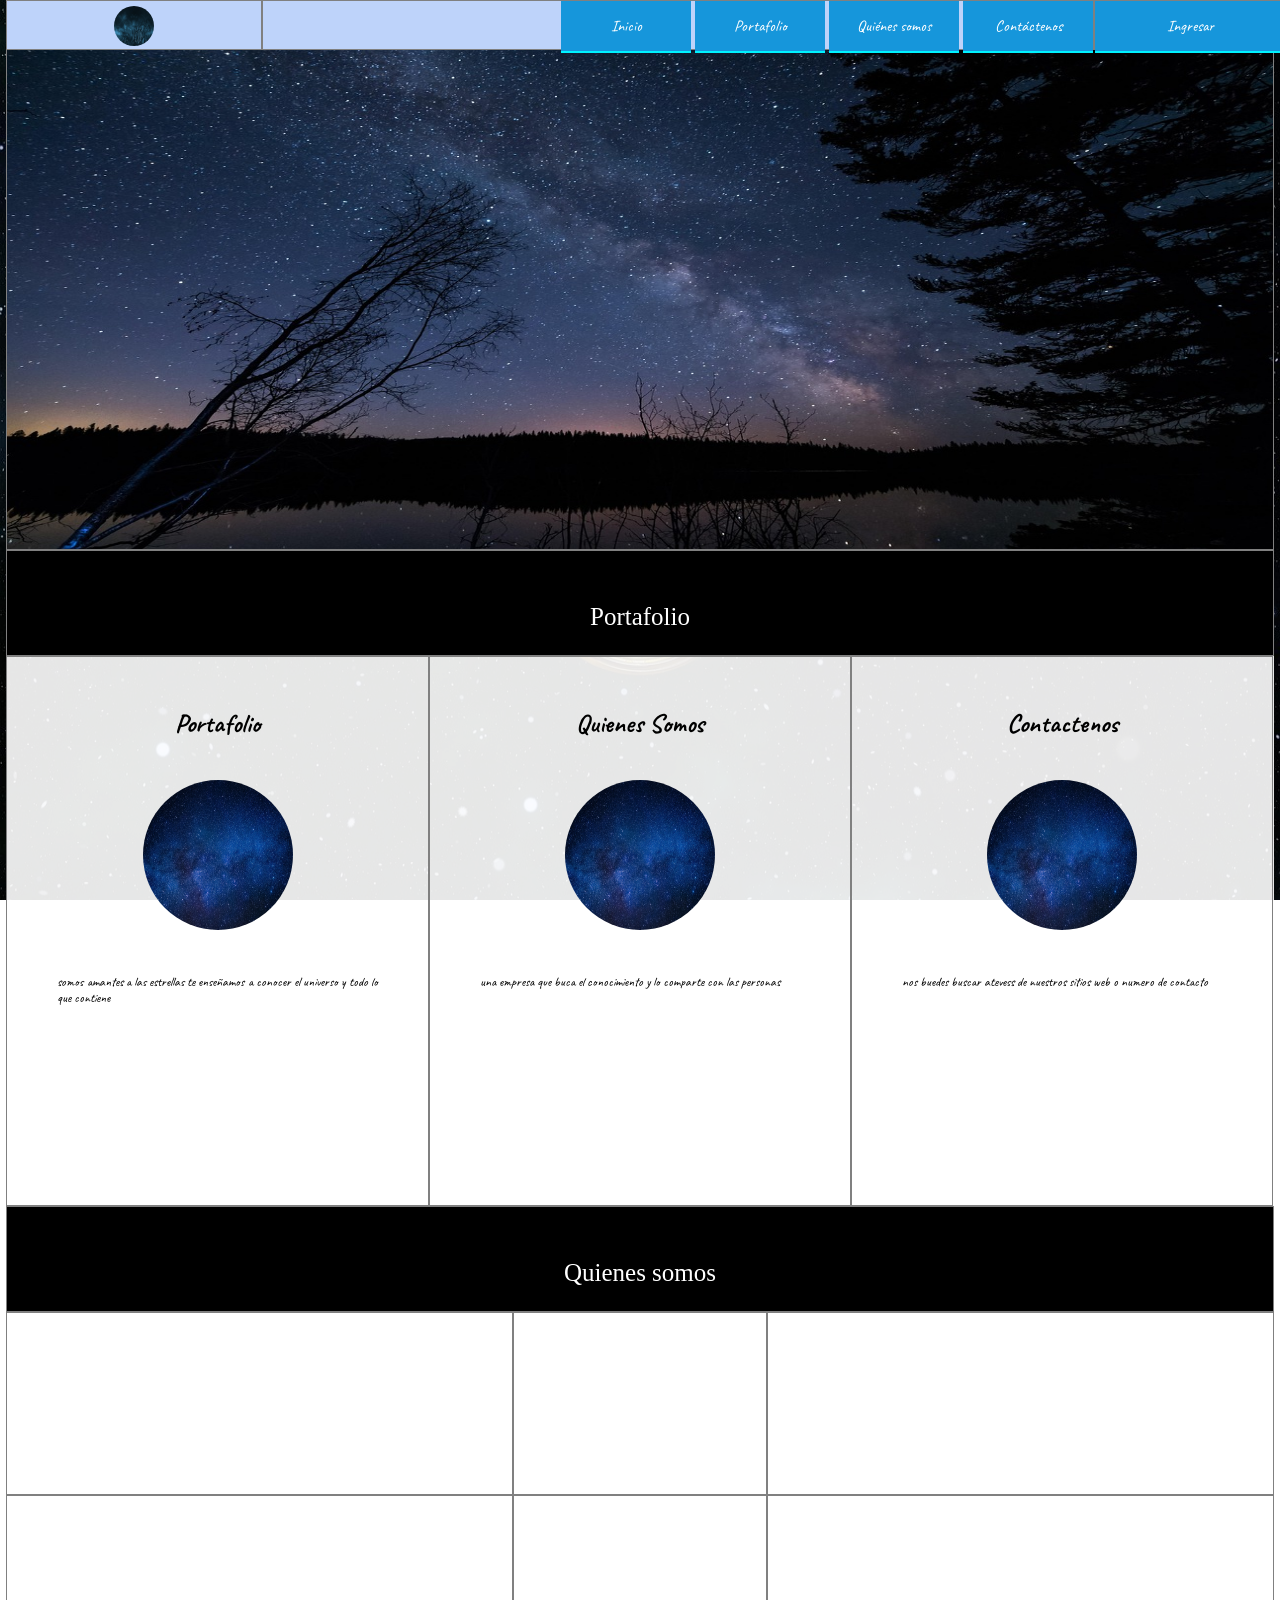
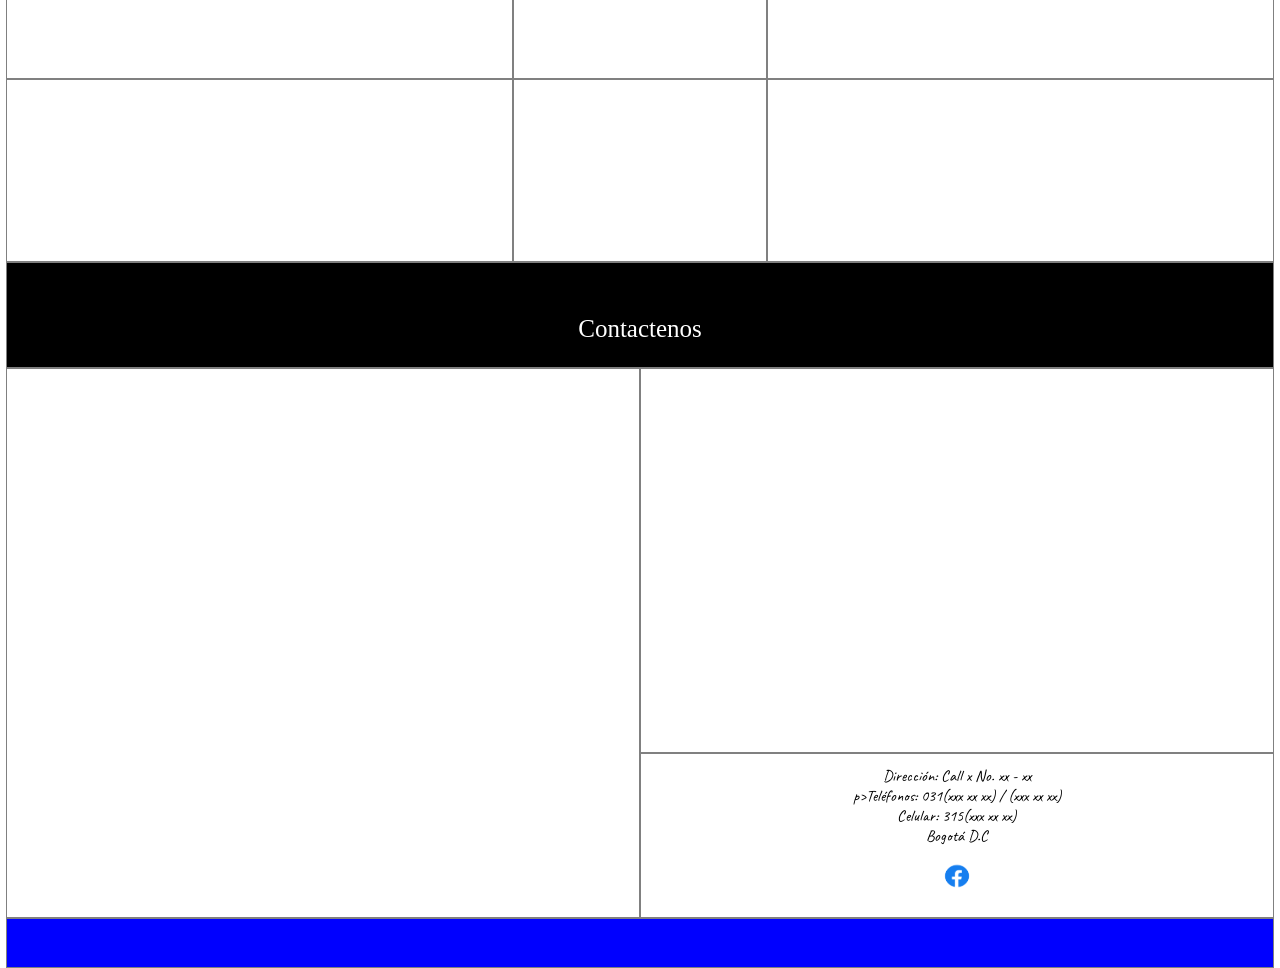
==== si/index.html @ 7c8ede42 "comit 1" ====
<!DOCTYPE html>
<html>

<head>
    <meta charset="utf-8">
    <!-- para dispositivos pequeños -->
    <meta name="viewport"
        content="width=device-width, user-scalable=no, initial-scale=1.0, maximum-scale=1.0, minimum-scale=1.0">
    <title>El cosmos </title>
    <link rel="stylesheet" type="text/css" href="../css/estilos.css">
    <link rel="shortcut icon" href="../img/logo.jpg">
</head>

<body>

    <div class="contenedor">

        <!-- Navegador -->
        <nav>
            <div class="logo borde">
                <img src="../img/logo.jpg" alt="imagen logo" title="Logo empresa">
            </div>

            <div class="navegacion borde">
                <!--se agrega como lista ul
con los elementos li que tienen enlaces-->
                <ul>
                    <li><a href="#">Inicio</a></li>
                    <li><a href="#portafoliox">Portafolio</a>
                        <ul>
                            <li><a href="">Productos</a>

                                
                                <ul>
                                    <li><a href="">Producto 1</a></li>
                                    <li><a href="">Producto 2</a></li>
                                    <li><a href="">Producto 3</a></li>
                                </ul>


                            </li>
                            <li><a href="">Servicios</a>
                                <ul>
                                    <li><a href="">Servicio 1</a></li>
                                    <li><a href="">Servicio 2</a></li>
                                    <li><a href="">Servicio 3</a></li>
                                </ul>

                            </li>
                        </ul>
                    </li>
                    <li><a href="#quienes">Quiénes somos</a></li>

                    <li><a href="#contacto">Contáctenos</a></li>
                </ul>


            </div>
            <div class="ingreso borde">

                <ul>
                    <li><a href="">Ingresar</a>
                        <ul>
                            <li><a href="">Registro</a></li>
                            <li><a href="../html/ingreso.html">Ingreso</a></li>
                        </ul>
                    </li>
                </ul>

            </div>
        </nav>

        <!-- Encabezado -->
        <header class="borde">Portafolio</header>

        <!-- Portafolio -->
        <div id="portafoliox" class="borde titulo">Portafolio</div>



        <main id="portafolio">

            <div class="div-porta borde">
                <h1>Portafolio</h1>
                <img src="../img/espacio azul.jpg" alt="amanecer" title="porta1 Empresa">
                <p>somos amantes a las estrellas te enseñamos a conocer el universo y todo lo que contiene </p>
            </div>

            <div class="div-porta borde">
                <h1>Quienes Somos</h1>
                <img src="../img/espacio azul.jpg" alt="amanecer" title="porta1 Empresa">
                <p>una empresa que buca el conocimiento y lo comparte con las personas</p>
            </div>

            <div class="div-porta borde">
                <h1>Contactenos</h1>
                <img src="../img/espacio azul.jpg" alt="amanecer" title="porta1 Empresa">
                <p> nos buedes buscar atevess de nuestros sitios web o numero de contacto</p>
            </div>

        </main>

        <!-- quienes somos -->
        <div id="quienes" class="borde titulo">Quienes somos</div>

        <section id="quienes-somos">

            <div class="fila">
                <div class="col-ext borde"></div>
                <div class="col-cen borde"></div>
                <div class="col-ext borde"></div>
            </div>

            <div class="fila">
                <div class="col-ext borde"></div>
                <div class="col-cen borde"></div>
                <div class="col-ext borde"></div>
            </div>

            <div class="fila">
                <div class="col-ext borde"></div>
                <div class="col-cen borde"></div>
                <div class="col-ext borde"></div>
            </div>

        </section>

        <!-- contactenos -->
        <div id="contacto" class="borde titulo">Contactenos</div>

        <section id="contactenos">

            <div class="div-contacto borde"></div>

            <div class="div-contacto">
                <!--mapa de google-->
                <div class="div-arr borde">
                    <iframe src="https://www.google.com/maps/embed?pb=!1m18!1m12!1m3!1d3976.875090082974!2d-
74.09419858523803!3d4.616362296646405!2m3!1f0!2f0!3f0!3m2!1i1024!2i768!4f13.1!3m3!1m2!1s0x8e3

f996f784e82a1%3A0xde1500803ab6185c!2sSENA%20Centro%20de%20Dise%C3%B1o%20y%20Metrolog%C3%ADa!5

e0!3m2!1ses-419!2sco!4v1655349713811!5m2!1ses-419!2sco" allowfullscreen="" loading="lazy"
                        referrerpolicy="no-referrer-when-downgrade"></iframe>


                </div>
                <!-- información de la empresa -->
                <div class="div-aba borde">
                    <p class="direccion">Dirección: Call x No. xx - xx</p>
                    p>Teléfonos: 031(xxx xx xx) / (xxx xx xx)</p>
                    <p>Celular: 315(xxx xx xx)</p>
                    <p>Bogotá D.C</p>
                    <a href="../img/facebok logo.png" target="_blank"><img class="facebook"
                            src="../img/facebok logo.png"></a>






                </div>
            </div>

        </section>

        <!-- pie de página -->
        <footer class="borde"></footer>

    </div>

</body>

</html>
---- css/estilos.css ----
@import url('https://fonts.googleapis.com/css2?family=Caveat:wght@400..700&family=Faster+One&family=Jura:wght@300..700&family=UnifrakturMaguntia&display=swap');
@import url('https://fonts.googleapis.com/css2?family=Caveat:wght@400..700&family=Jura:wght@300..700&family=UnifrakturMaguntia&display=swap');
*{
box-sizing: border-box;
/*controlar dimensiones sin que se vean afectadas
por el border o por el padding*/
margin:0;
padding: 0;
}
/*clases especiales*/
.borde{
border:1px solid gray;
}
.titulo{
width: 100%;
height: 50px;
  font-family: "Caveat", cursive;
  font-optical-sizing: auto;
  font-weight: weight;
  font-style: normal;
}

/*contenedor para pantallas grandes*/
.contenedor{
width: 99%;
max-width: 1280px;
margin:auto; /*quede centrado*/
}
/*navegador*/
nav{
width: 100%;
height: 50px;
position: fixed;
max-width: 1280px;
}
/*La suma da 100=65+15+20*/
.logo{
width: 20%;
height: 100%;
float: left;
}
.navegacion{

width: 65%;
height: 100%;
float: left;
}
.ingreso{
width: 15%;
height: 100%;
float: left;
}
/*niveles de navegación*/
/*nivel 0*/
nav ul{
  list-style: none;/*para quitar viñetas*/
  text-align: right;/*el elemento ul se desplaza a la derecha*/
}
nav ul li{
  /*
  display:inline-block;/*Dejar los elementos de forma horizontal*/
  width: 130px;/*tamaño definido para todas las opciones (los elementos li)*/
  /*se agrega el mismo color a todos los elementos de la
barra de navegación*/
background-color: #1696db;
}
/*Para que los elementos ocultos cuando pase el mouse, muestre
los elementos ul*/
nav ul li:hover>ul{
display: block;
}
/*Para que los subítems queden como lo esperado*/
nav .navegacion>ul>li{
/*quiere decir que solo las etiquetas que estan directamente relacionadas
con la clase navegación y solo las li van a tener dichas propuedades*/
/*Se agrega el display*/
display:inline-block;
}
/*Para que el elemento <li> complete el contenedor*/
nav .ingreso ul li{
width: 100%;
}
nav ul li a{
  display:block; /*para poder colocarle un margin o un padding
al elemento <a>*/
text-decoration: none;/*quitar el subrayado del link del anchor <a>*/
color: #ffffff;
padding: 15px 2px; /*Recuerde que es arriba(15px)-derecha(2px)-abajo(15)-izquierda(2)*/
text-align: center;
border-bottom: 2px solid #00f2ff;/*borde inferior al elemento <a>*/
}
/*Recuerde hover es una pseudo-clase
el proposito es que algo cambie o resalte cuando pase el cursor
por descendencia el elemento <a> tendrá este efecto*/
nav ul li a:hover{
  background: rgba(81, 0, 255, 0.5);/*una opacidad mientras el puntero
pasa sobre la opcion*/
border-bottom: 2px solid rgb(0, 255, 247);
}
/*nivel 1 -primer despliegue*/
nav li ul{
  position: absolute;/*Los elemento ul
mantengan la posición*/
display: none;/*se ocultan los elementos del nivel 1*/
}
/*Para las subítems de la opción ingreso*/
nav .ingreso li ul{
width: 14%;/*Se coloca un ancho al elemento de la clase ingreso
que sea acorde a lo que se necesita*/
}
nav li ul li{
  position: relative;
}
/*nivel 2 -despligues laterales+*/
nav li ul li ul{
  left: 130px;/*desde la izquierda va a ocupar 130px*/
top:2px;/*quede un poco abajo*/
}
/*encabezado*/
header{
width: 100%;
height: 550px;
/*depende del monitor*/
background-image: url('../img/fondo-pagina.jpg');
background-size:100% 100%;
}
/*portafolio*/
/*#titulo1{
width: 100%;
height: 50px;
}*/
main#portafolio{/*tiene que estar pegado para que sepa que es de esa etiqueta
si se separa pensara que es de alguna del interior*/
width: 100%;
height: 550px;
background: rgb(255,255,255,0.9);/*transparencia 0.4*/
}
.div-porta{
width: 33.33%;
height:100%;
float: left;
}
/*quinenes-somos*/
/*#titulo2{
width: 100%;
height: 50px;
}*/
section#quienes-somos{
width: 100%;
height: 550px;
}
.fila{
width: 100%;
height: 33.33%;
}
.col-ext{
width: 40%;
height: 100%;
float: left;
}
.col-cen{
width: 20%;

height: 100%;
float: left;
}
/*contactenos*/
/*#titulo3{
width: 100%;
height: 50px;
}*/
section#contactenos{
width: 100%;
height: 550px;
}
.div-contacto{
width: 50%;
height: 100%;
float: left;
}
/*para el video*/
.div-arr iframe{
width: 100%;
height: 100%;
/*padding: 30px;/*para el vídeo*/
border: 0;
}
.div-arr{
width: 100%;
height:70%;
}
.div-aba{
width: 100%;
height:30%;
padding: 2px;
background: rgb(255,255,255,0.9);
text-align: center;
}
/*dirección contacto*/
.direccion{
margin-top: 10px;
}
/*redes sociales*/
.facebook{
width: 40px;
height:40px;
padding: 2px;
margin-top: 10px;
}
/*footer*/
footer{
width: 100%;
height: 50px;
background-color:blue;
}
/*La suma da 100=65+15+20*/
.logo{
width: 20%;
height: 100%;
float: left;
padding: 5px;/*no se pegue la imagen logo tanto al borde*/
/*aplica para la imagen y letras*/
text-align: center;
}
/*en su interior a otra caja cuando esten separados*/
.logo img{
/*width: auto;*/
/*height: 100%; de los 50px*/
width: 40px;
height: 40px;
border-radius: 50%;/*la imagen sea curva*/
/*Si se quiere rendondez total se tiene que
calcular en el ancho y alto en medida
en pixeles. Teniendo en cuenta la
altura nav 50px y padding de 5px*/
}
/*cuerpo*/
body{
background-image: url('../img/relojespacial.jpg');
background-size: 100% 100%;
background-attachment: fixed;/*la imagen se quede 
fija*/
font-family: 'Chelsea Market', cursive;
font-family: "Caveat", cursive;
  font-optical-sizing: auto;
  font-weight:weight;
  font-style:normal;
}
/*navegador*/
nav{
width: 100%;
height: 50px;
background-color: #BED3FA;
max-width: 1280px;
}
.titulo{
width: 100%;
height: 50px;
/*padding: 10px;*/
padding: 52px;
background-color: rgb(0, 0, 0);
font-family: 'Dancing Script', cursive;
color:#ffffff;
text-align: center;
/*aumentar el titulo puede ser h1 pero...*/
font-size: 25px;/*puede ser 2em*/
}
.div-porta{
width: 33.33%;
height:100%;
float: left;
text-align: center;
padding: 50px;
font-size: 13px;
}
.div-porta img{
width: 150px;
height: 150px;
margin: 40px 0px 0px 0px;
border-radius: 50%;
}
/*en div porta hay una etiqueta p que quiero este justificada*/
.div-porta p{

margin: 40px 0px 0px 0px;/*cuando hay 2 medidas afecta primero
arriba y abajo y la otra es izq y der*/
/*margin-top: 20px;*/
text-align:justify;
}
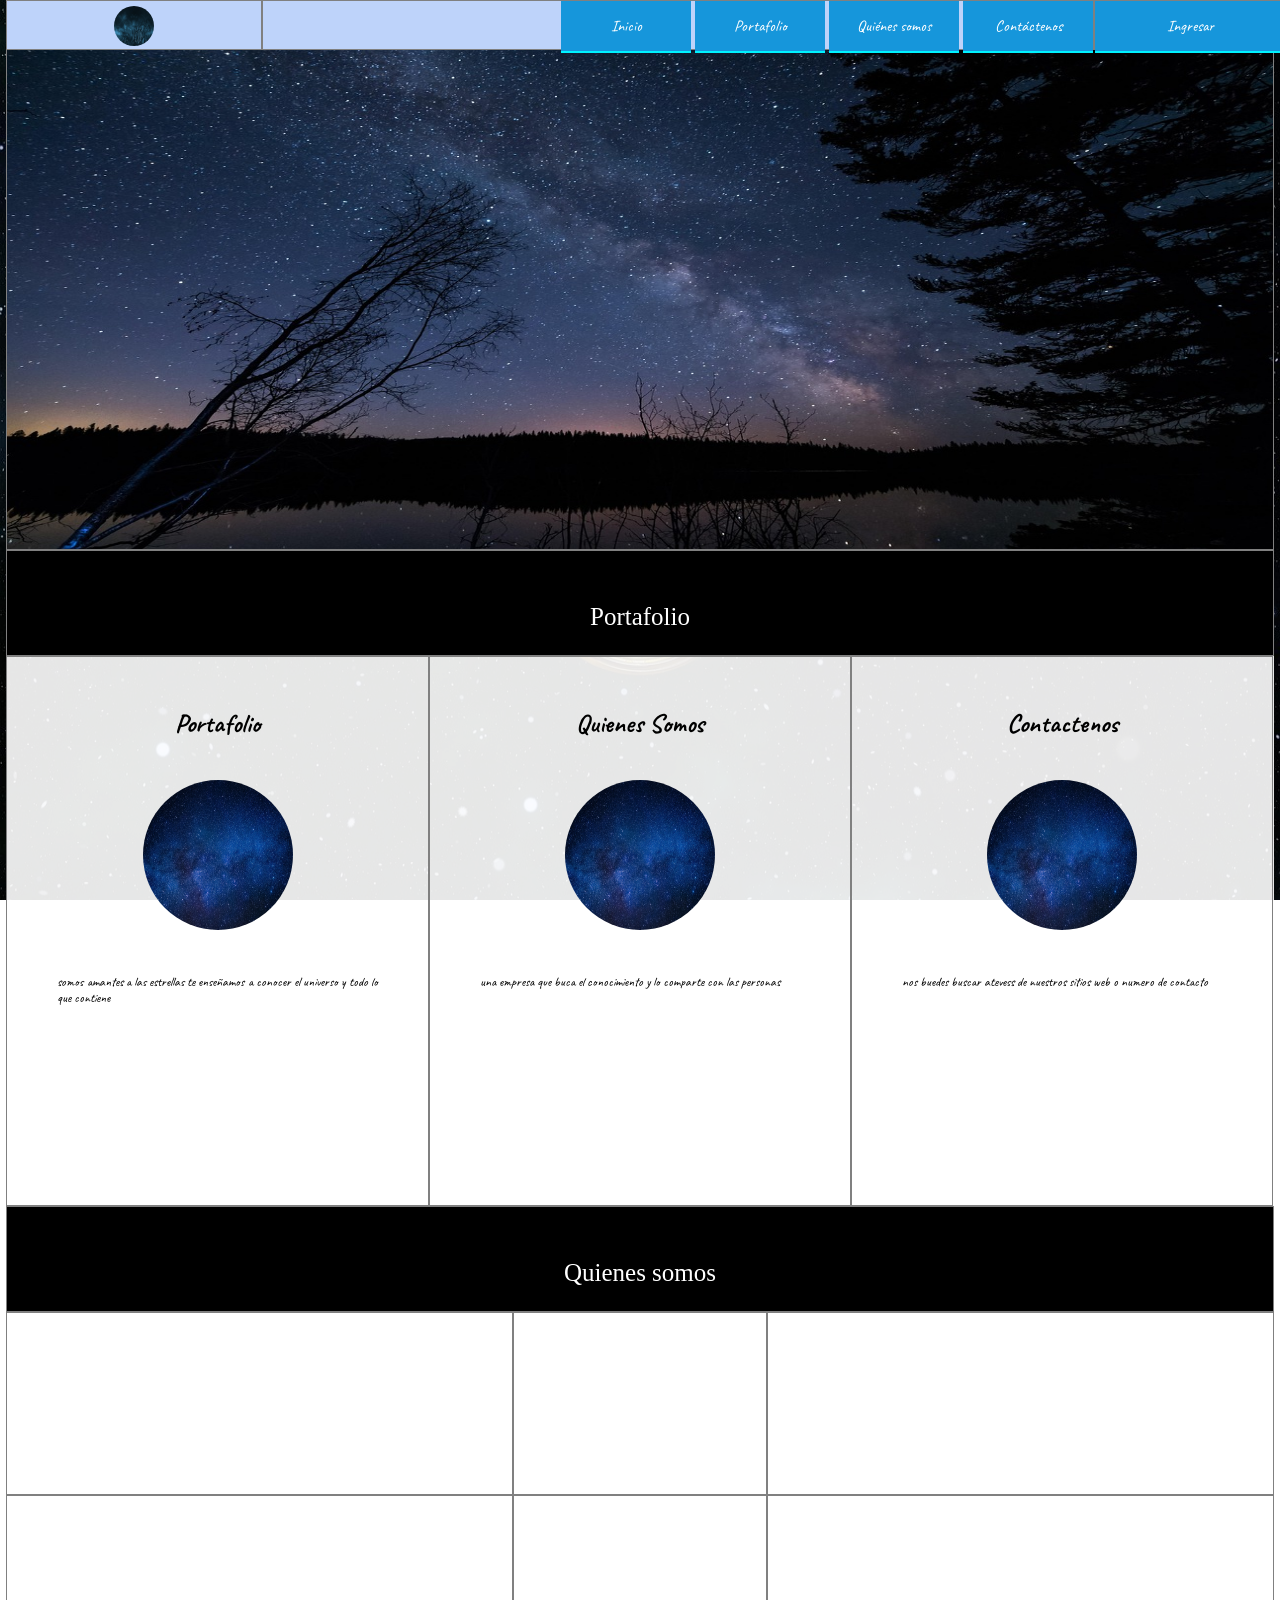
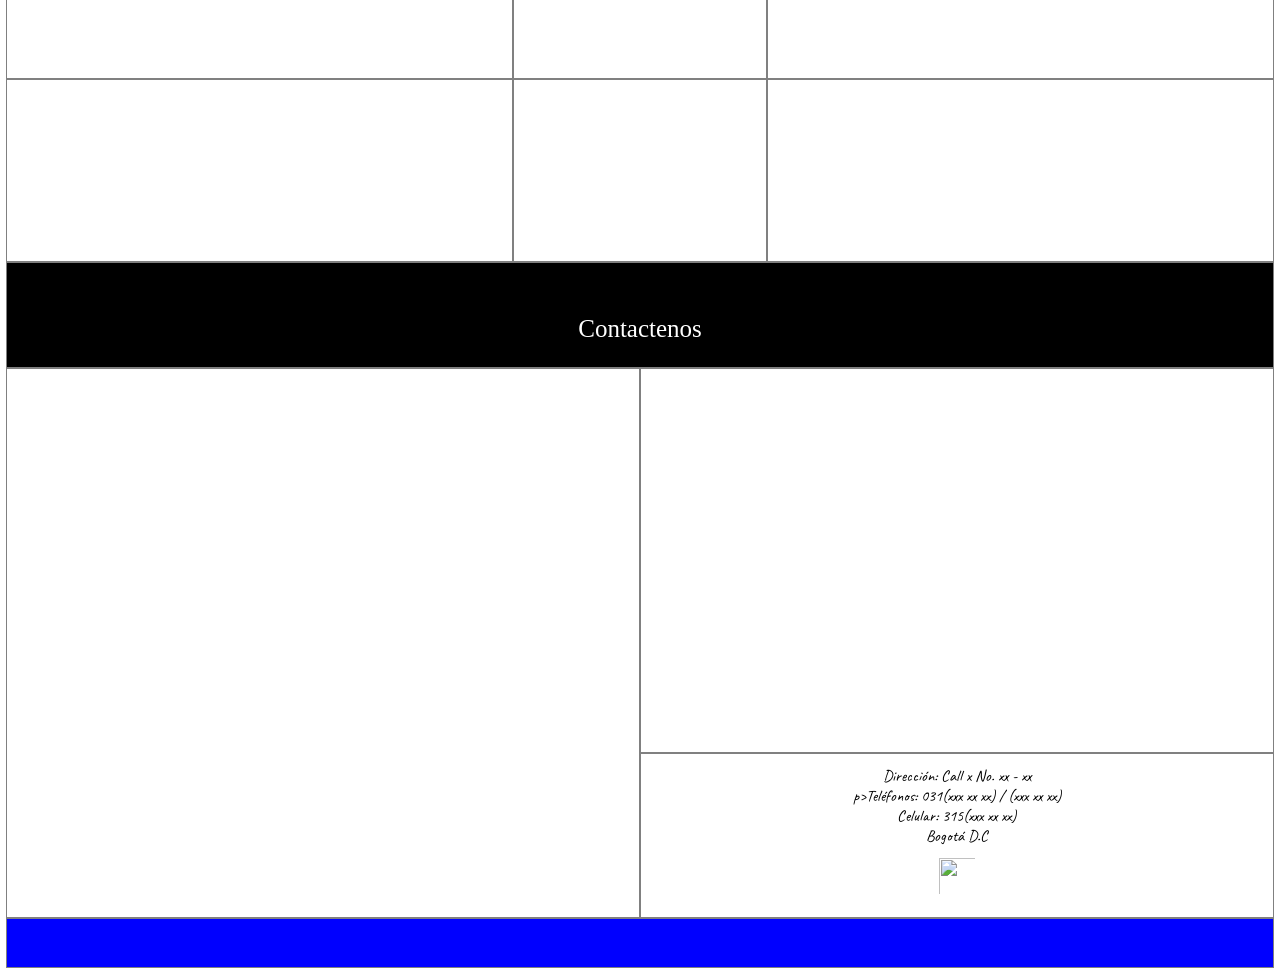
==== commit 3efd8839: "cambios de contenido rapidos" ====
--- a/si/index.html
+++ b/si/index.html
@@ -152,7 +152,7 @@
                     <p>Celular: 315(xxx xx xx)</p>
                     <p>Bogotá D.C</p>
                     <a href="../img/facebok logo.png" target="_blank"><img class="facebook"
-                            src="../img/facebok logo.png"></a>
+                            src="https://share.google/UYa7uAQmFtg1I5F96"></a>
 
 
 
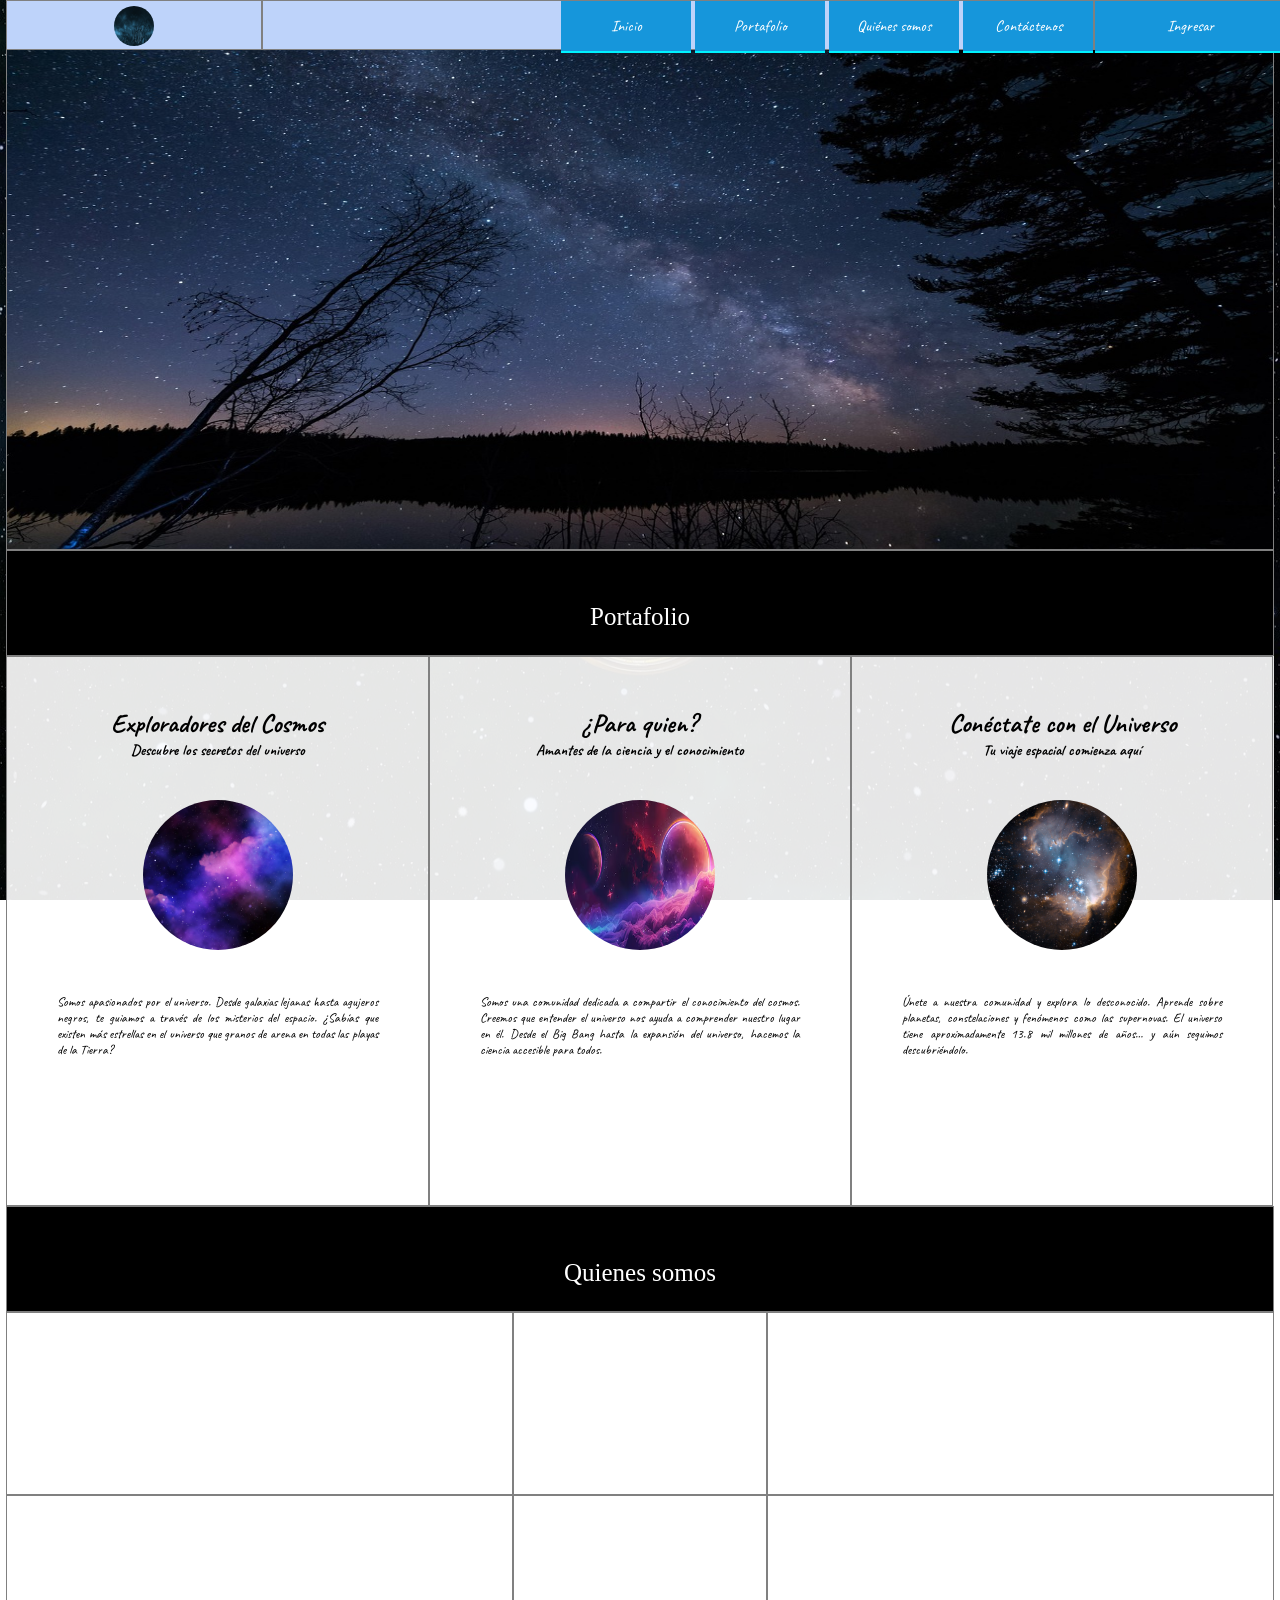
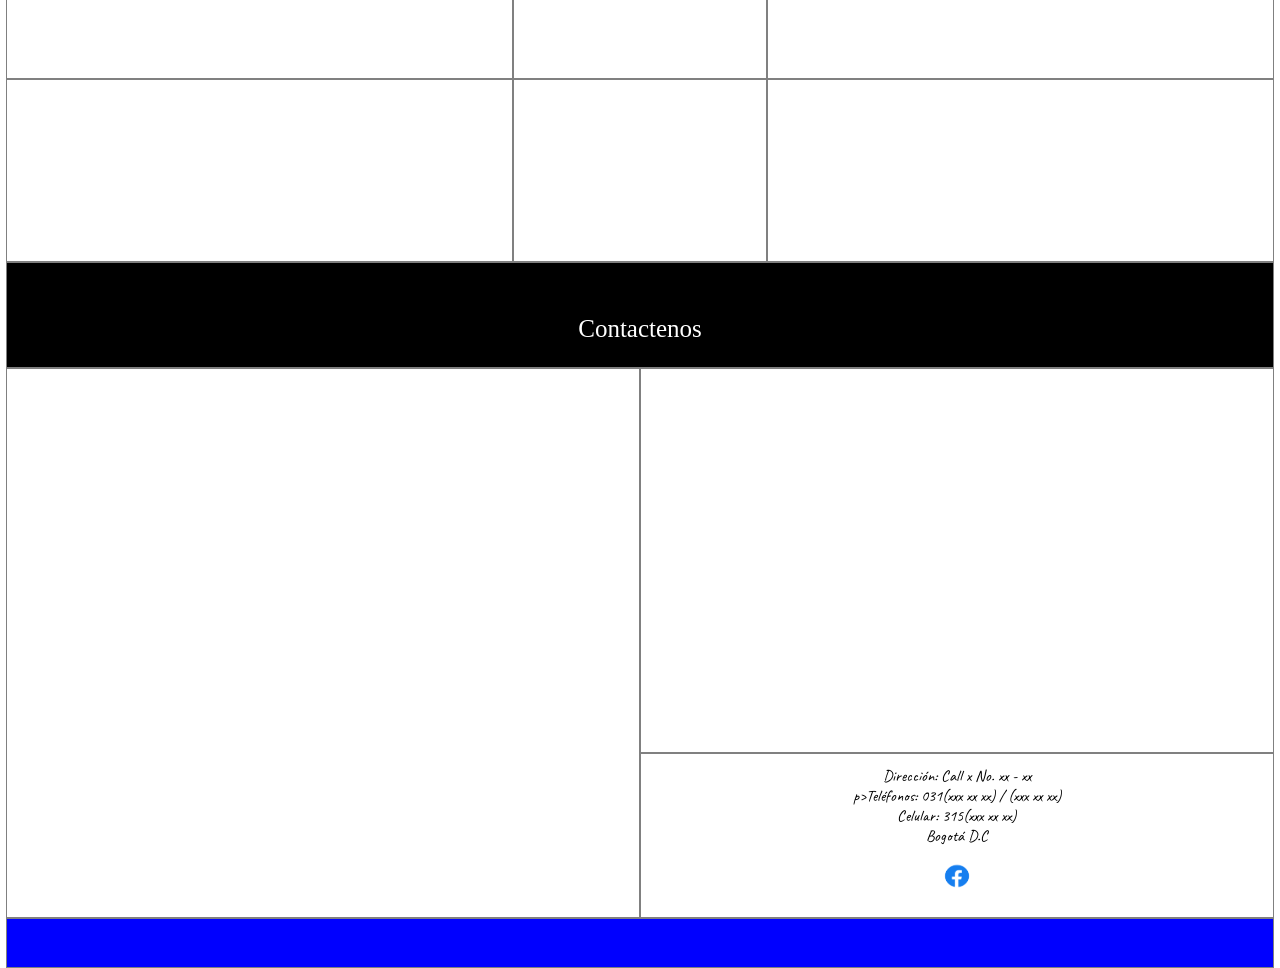
==== commit 134debe8: "imagenes modificadas y aspectos mejorados1" ====
--- a/si/index.html
+++ b/si/index.html
@@ -81,22 +81,37 @@
         <main id="portafolio">
 
             <div class="div-porta borde">
-                <h1>Portafolio</h1>
-                <img src="../img/espacio azul.jpg" alt="amanecer" title="porta1 Empresa">
-                <p>somos amantes a las estrellas te enseñamos a conocer el universo y todo lo que contiene </p>
-            </div>
+    <h1>Exploradores del Cosmos</h1>
+    <h3>Descubre los secretos del universo</h3>
+    <img src="../img/cosmosrosado.avif" alt="cosmos" title="Exploración espacial">
+    <p>
+        Somos apasionados por el universo. Desde galaxias lejanas hasta agujeros negros, 
+        te guiamos a través de los misterios del espacio. ¿Sabías que existen más estrellas 
+        en el universo que granos de arena en todas las playas de la Tierra?
+    </p>
+</div>
 
-            <div class="div-porta borde">
-                <h1>Quienes Somos</h1>
-                <img src="../img/espacio azul.jpg" alt="amanecer" title="porta1 Empresa">
-                <p>una empresa que buca el conocimiento y lo comparte con las personas</p>
-            </div>
+<div class="div-porta borde">
+    <h1>¿Para quien?</h1>
+    <h3>Amantes de la ciencia y el conocimiento</h3>
+    <img src="../img/cosmosplanetario.avif" alt="galaxia" title="Nuestra misión">
+    <p>
+        Somos una comunidad dedicada a compartir el conocimiento del cosmos. 
+        Creemos que entender el universo nos ayuda a comprender nuestro lugar en él. 
+        Desde el Big Bang hasta la expansión del universo, hacemos la ciencia accesible para todos.
+    </p>
+</div>
 
-            <div class="div-porta borde">
-                <h1>Contactenos</h1>
-                <img src="../img/espacio azul.jpg" alt="amanecer" title="porta1 Empresa">
-                <p> nos buedes buscar atevess de nuestros sitios web o numero de contacto</p>
-            </div>
+<div class="div-porta borde">
+    <h1>Conéctate con el Universo</h1>
+    <h3>Tu viaje espacial comienza aquí</h3>
+    <img src="../img/imagendorado.jpg" alt="estrellas" title="Contacto">
+    <p>
+        Únete a nuestra comunidad y explora lo desconocido. Aprende sobre planetas, 
+        constelaciones y fenómenos como las supernovas. 
+        El universo tiene aproximadamente 13.8 mil millones de años… y aún seguimos descubriéndolo.
+    </p>
+</div>
 
         </main>
 
@@ -151,8 +166,8 @@
                     p>Teléfonos: 031(xxx xx xx) / (xxx xx xx)</p>
                     <p>Celular: 315(xxx xx xx)</p>
                     <p>Bogotá D.C</p>
-                    <a href="../img/facebok logo.png" target="_blank"><img class="facebook"
-                            src="https://share.google/UYa7uAQmFtg1I5F96"></a>
+                    <a href="https://share.google/UYa7uAQmFtg1I5F96" target="_blank"><img class="facebook"
+                            src="../img/facebok logo.png"></a>
 
 
 
